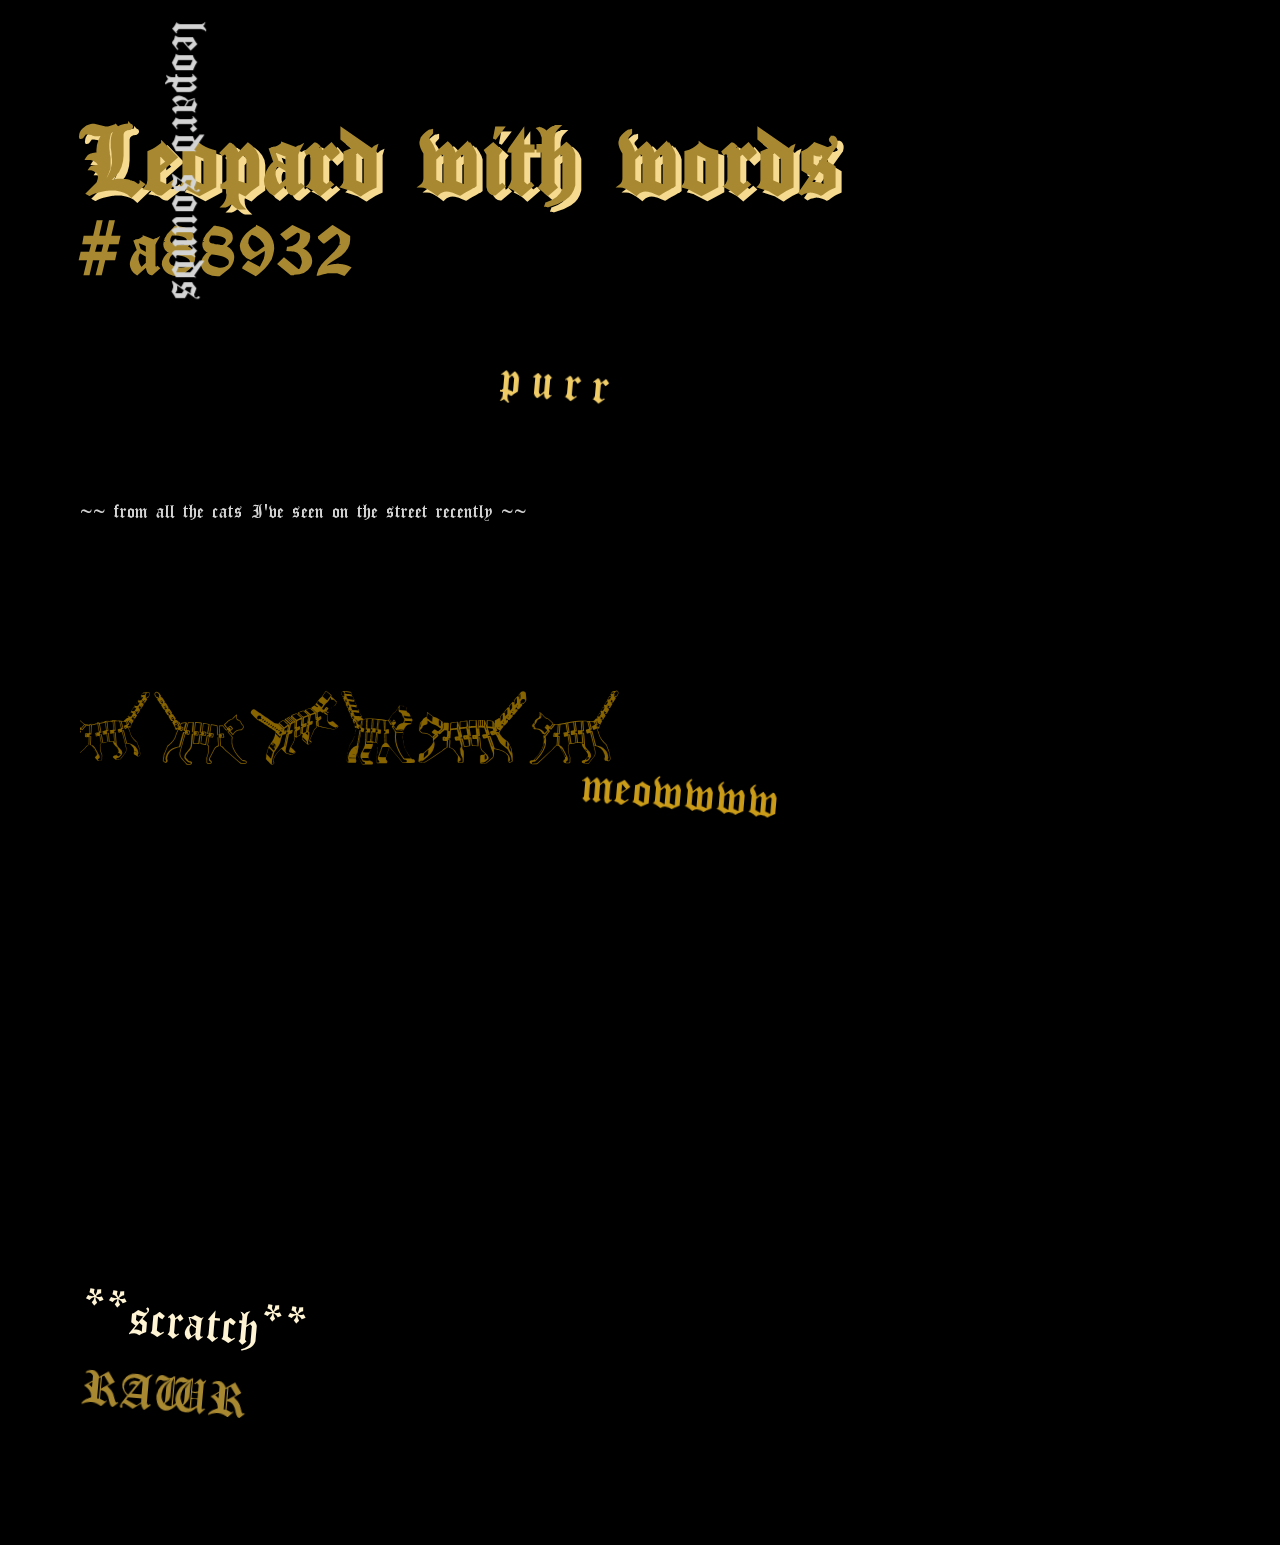
==== assignment4/index.html @ f69a350e "Add files via upload" ====
<!DOCTYPE html>

<html>

<head>
	
	<meta charset="utf-8">
	
	<title>Assignment 4</title>
	
	<link rel="stylesheet" href="css/style.css">
    <link rel="icon" type="image/png" href="img/catfavicon.png">
	
</head>


<body>

  <div id="container">

<header>
    <h1>Leopard with words</h1>
    <h2>#a88932</h2>
      
      </header>

<main>
    <p id="one">leopard sounds</p>
    <p id="two">purr</p>
    <p id="three">meowwww</p>
    <p id="four"><marquee behavior="slide" direction="right" scrollamount="3">tsrqponmlkjihgfedcba</marquee></p>
    <p id="five">**scratch**</p>
    <p id="six">RAWR</p>

    
      </main>

<footer>
     ~~ from all the cats I've seen on the street recently ~~
      </footer>
  </div><!-- close "container" -->
  

</body>
	
</html>
---- assignment4/css/style.css ----
/* Basic CSS resets -- leveling slight inconsistencies in browsers */
html, body {
	margin:0px;
	padding:0px;
	height:100%;
    color:#a88932;
    background:#000;
}

html {
		/* Standard text-settings below */
	font-size: 1em;
    line-height: 1.4em;
}

@font-face {
  font-family:'Mine';
  src: url('CloisterBlack.ttf');
}

@font-face {
    font-family:'kitty';
    src: url('Cat3D.ttf');
}

body {
	font-family:'Mine';
    padding: 30px;
	
}


#container {
	padding:50px;
    font-size:50px;

}
h1 {
    text-shadow: 6px 5px #f5da90;
    position:inherit;
}

/*
#borderimg {
  border: 10px solid transparent;
  padding: 15px;
  border-image: url(snow-leopard.png) 30 stretch;
}


main {
    justify-content: space-around;
}
*/
/*leopard sounds*/
#one {
    color:#d4d4d4;
    top:100px;
    left:50px;
    position:fixed;
    rotate:90deg;
}
/*purr */
#two {
    color:#f0cc67;
    letter-spacing:10px;
    left:500px;
    position:fixed;
    rotate:5deg;
}
/*meowww */
#three {
    color:#c99b18;
    top:500px;
    
    left:500px;
    position:relative;
    rotate:5deg;
}
/*cats walking */
#four {
    line-height:5em;
    
    font-family:'kitty';
    color:#876400;
    position:sticky;
    font-size:110px;

}
/*scratch */
#five {
    color:#fff4d4;
    top:500px;
    left:500px;
    position:static;
    rotate:5deg;
}
/*rawr */
#six {
    top:500px;
    left:500px;
    position:sticky;
    rotate:5deg;
}

footer {
    font-size:20px;
    color: #d4d4d4;
    top:500px;
    position:absolute;
}
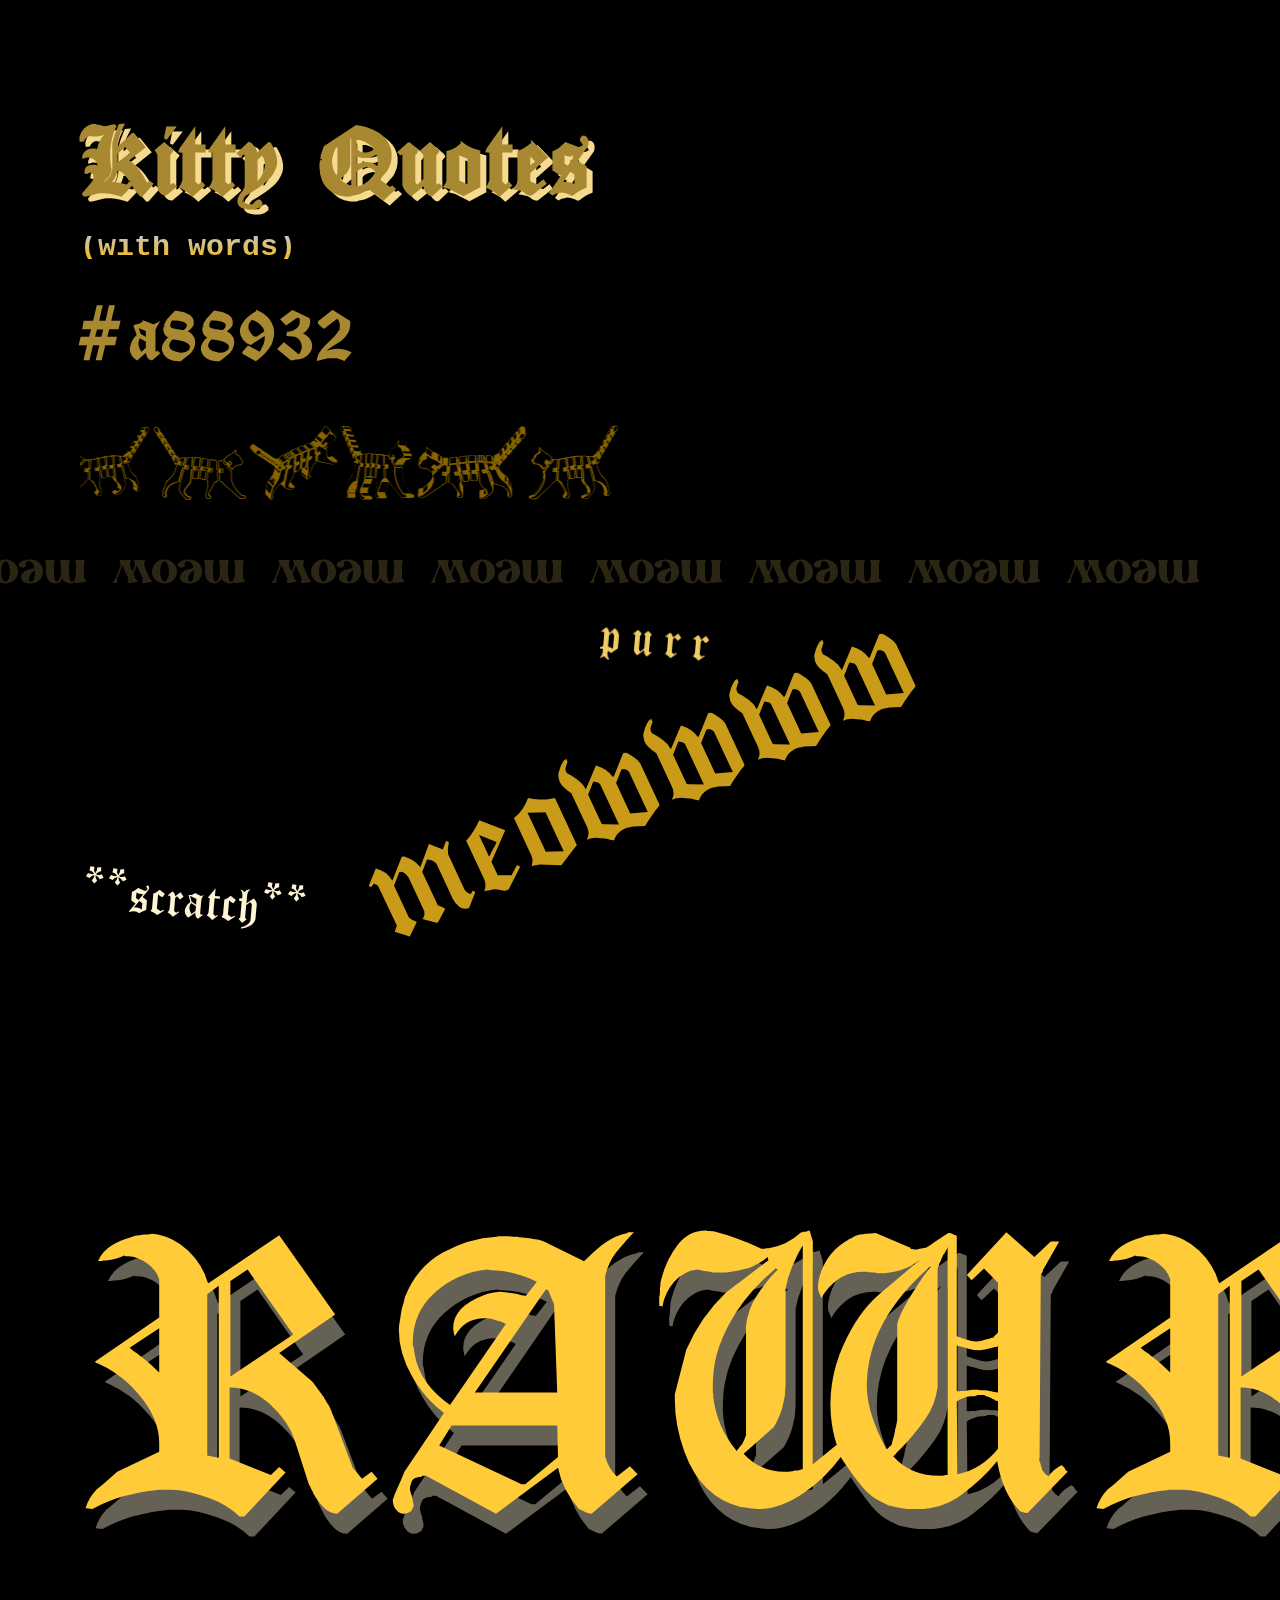
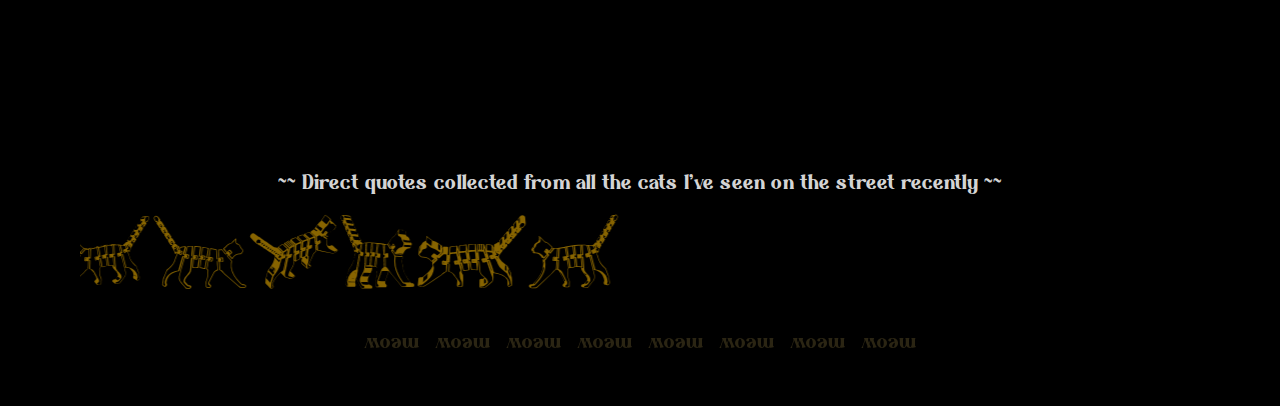
==== commit 52b3c638: "Add files via upload" ====
--- a/assignment4/index.html
+++ b/assignment4/index.html
@@ -19,24 +19,27 @@
   <div id="container">
 
 <header>
-    <h1>Leopard with words</h1>
+    <h1>Kitty Quotes</h1>
+    <h3>(with words)</h3>
     <h2>#a88932</h2>
       
       </header>
 
 <main>
-    <p id="one">leopard sounds</p>
+    <p id="catsWalking"><marquee behavior="scroll" direction="right" scrollamount="3">tsrqponmlkjihgfedcba</marquee></p>
+    <p id="one">meow meow meow meow meow meow meow meow meow meow meow</p>
     <p id="two">purr</p>
     <p id="three">meowwww</p>
-    <p id="four"><marquee behavior="slide" direction="right" scrollamount="3">tsrqponmlkjihgfedcba</marquee></p>
-    <p id="five">**scratch**</p>
-    <p id="six">RAWR</p>
+    <p id="four">**scratch**</p>
+    <p id="five">RAWR</p>
 
     
       </main>
 
 <footer>
-     ~~ from all the cats I've seen on the street recently ~~
+     ~~ Direct quotes collected from all the cats I've seen on the street recently ~~
+    <p id="catsWalking"><marquee behavior="scroll" direction="right" scrollamount="3">tsrqponmlkjihgfedcba</marquee></p>
+    <p id="one">meow meow meow meow meow meow meow meow</p>
       </footer>
   </div><!-- close "container" -->
   
--- a/assignment4/css/style.css
+++ b/assignment4/css/style.css
@@ -23,6 +23,11 @@
     src: url('Cat3D.ttf');
 }
 
+@font-face {
+    font-family:'classy';
+    src: url('Sunflare.ttf');
+}
+
 body {
 	font-family:'Mine';
     padding: 30px;
@@ -40,72 +45,77 @@
     position:inherit;
 }
 
-/*
-#borderimg {
-  border: 10px solid transparent;
-  padding: 15px;
-  border-image: url(snow-leopard.png) 30 stretch;
+h3 {
+    font-family: monospace;
+    font-size:30px;
+    background: -webkit-linear-gradient(#c9c5b7, #f2bb1f);
+    -webkit-background-clip: text;
+    -webkit-text-fill-color: transparent;
 }
 
+/*cats walking */
+#catsWalking {
+    padding:none;
+    line-height:115px;
+    font-family:'kitty';
+    color:#876400;
+    top:0px;
+    margin:0px;
+    position:sticky;
+    font-size:110px;
+}
 
-main {
-    justify-content: space-around;
-}
-*/
-/*leopard sounds*/
+/*meowx8*/
 #one {
-    color:#d4d4d4;
-    top:100px;
-    left:50px;
-    position:fixed;
-    rotate:90deg;
+    font-family: 'classy';
+    color:#2b2513;
+    line-height:1.3em;
+    margin:auto;
+    white-space:nowrap;
+    word-spacing:10px;
+    position:relative;
+    rotate:180deg;
 }
 /*purr */
 #two {
     color:#f0cc67;
     letter-spacing:10px;
-    left:500px;
+    left:600px;
+    bottom:200px;
     position:fixed;
     rotate:5deg;
 }
 /*meowww */
 #three {
+    text-align:center;
+    font-size:150px;
     color:#c99b18;
-    top:500px;
-    
-    left:500px;
-    position:relative;
-    rotate:5deg;
+    rotate:-25deg;
 }
-/*cats walking */
+
+/*scratch */
 #four {
-    line-height:5em;
-    
-    font-family:'kitty';
-    color:#876400;
-    position:sticky;
-    font-size:110px;
-
-}
-/*scratch */
-#five {
     color:#fff4d4;
     top:500px;
     left:500px;
-    position:static;
+    position:;
     rotate:5deg;
 }
 /*rawr */
-#six {
+#five {
+    color:#ffcb38;
+    font-size:400px;
     top:500px;
-    left:500px;
+    text-align:center;
     position:sticky;
-    rotate:5deg;
+    text-shadow: 10px 20px #666155;
 }
 
 footer {
     font-size:20px;
+    font-family: 'classy';
+    text-align: center;
     color: #d4d4d4;
     top:500px;
-    position:absolute;
+    position:static;
 }
